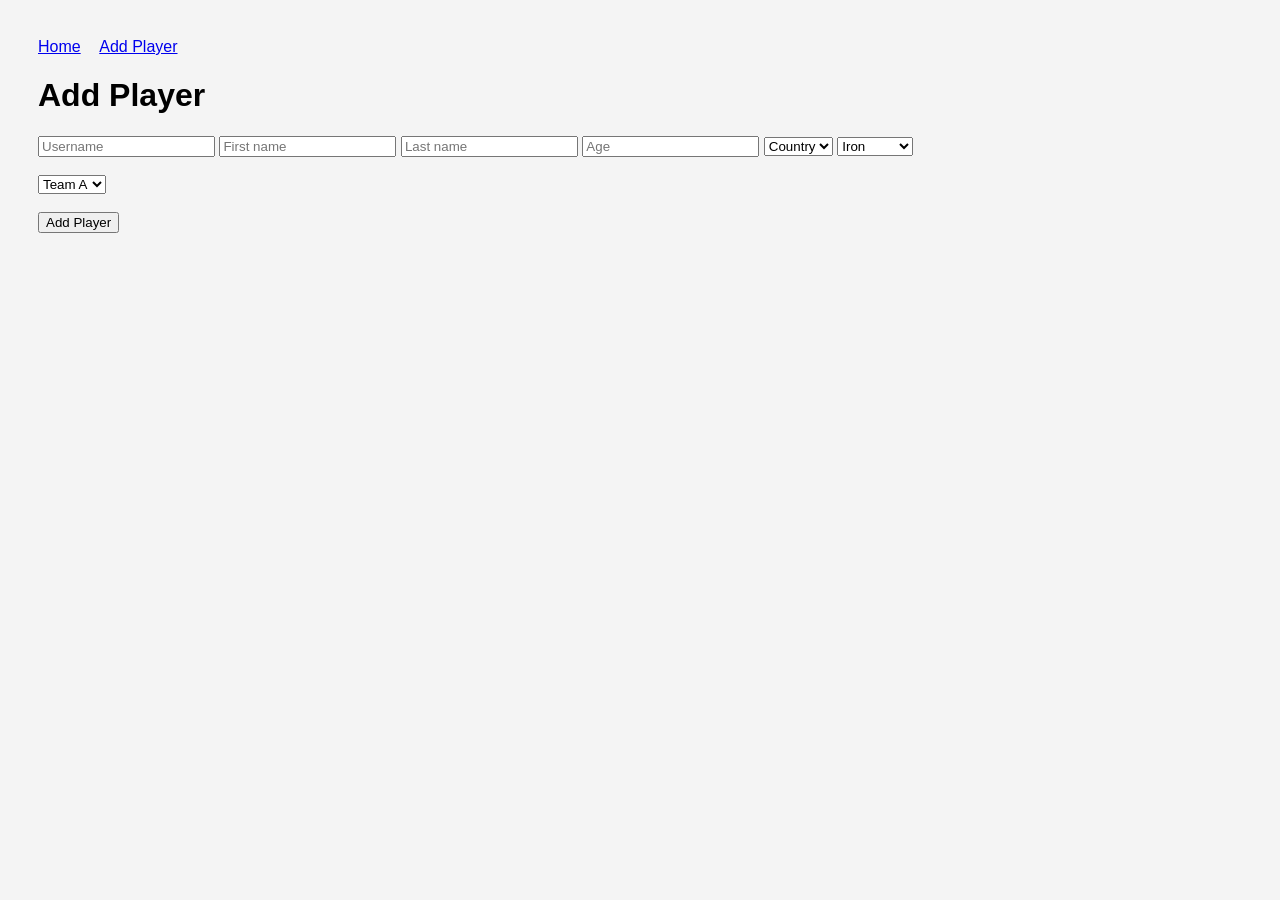
==== addplayer.html @ 77e3d869 "Fixed features" ====
<!DOCTYPE html>
<html lang="en">
<head>
    <meta charset="UTF-8">
    <title>Add Player</title>
    <link rel="stylesheet" href="style.css">
    <script src="app.js"></script>
</head>
<body>
    <nav>
        <a href="index.html">Home</a>
        <a href="addplayer.html">Add Player</a>
    </nav>
    <h1>Add Player</h1>
    <form id="playerForm">
        <input id="username" placeholder="Username" required>
        <input id="firstname" placeholder="First name" required>
        <input id="lastname" placeholder="Last name" required>
        <input id="age" type="number" placeholder="Age" required>
        <select id="country">
            <option value="">Country</option>
        </select>
        <select id="ranking">
            <option>Iron</option>
            <option>Bronze</option>
            <option>Silver</option>
            <option>Gold</option>
            <option>Diamond</option>
        </select>
        <br><br>
        <select id="teamSelect"></select>
        <br><br>
        <button>Add Player</button>
    </form>
    <p id="error"></p>
    
    <script>
        renderAddPlayer()
    </script>

</body>

</html>
---- style.css ----
body {
    font-family: Arial;
    background: #f4f4f4;
    padding: 30px;
}

nav a {
    margin-right: 15px;
}

.teams {
    display: flex;
    gap: 40px;
    margin-top: 20px;
}

.team {
    background: white;
    padding: 20px;
    border-radius: 10px;
    width: 250px;
}

.player {
    display: flex;
    justify-content: space-between;
    margin: 6px 0;
}

.player span {
    cursor: pointer;
    color: blue;
}

.profile {
    background: white;
    padding: 30px;
    border-radius: 10px;
    width: 300px;
}
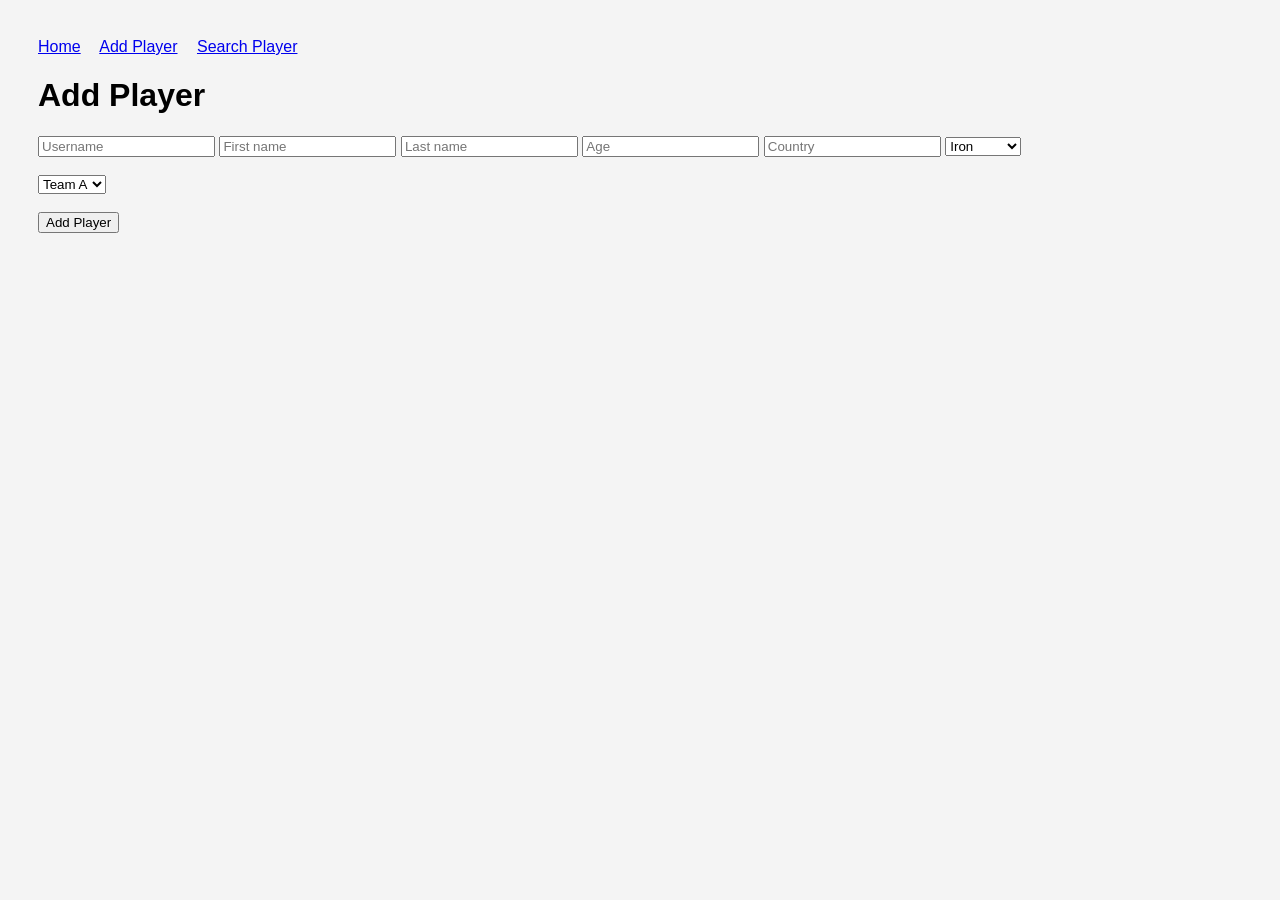
==== commit aff49a4c: "Merge pull request #7 from adTori/user-story/search-player added new function: search player" ====
--- a/addplayer.html
+++ b/addplayer.html
@@ -10,6 +10,7 @@
     <nav>
         <a href="index.html">Home</a>
         <a href="addplayer.html">Add Player</a>
+        <a href="searchplayer.html">Search Player</a>
     </nav>
     <h1>Add Player</h1>
     <form id="playerForm">
@@ -17,9 +18,7 @@
         <input id="firstname" placeholder="First name" required>
         <input id="lastname" placeholder="Last name" required>
         <input id="age" type="number" placeholder="Age" required>
-        <select id="country">
-            <option value="">Country</option>
-        </select>
+        <input id="country" placeholder="Country" required>
         <select id="ranking">
             <option>Iron</option>
             <option>Bronze</option>
--- a/style.css
+++ b/style.css
@@ -18,7 +18,7 @@
     background: white;
     padding: 20px;
     border-radius: 10px;
-    width: 250px;
+    width: 350px;
 }
 
 .player {
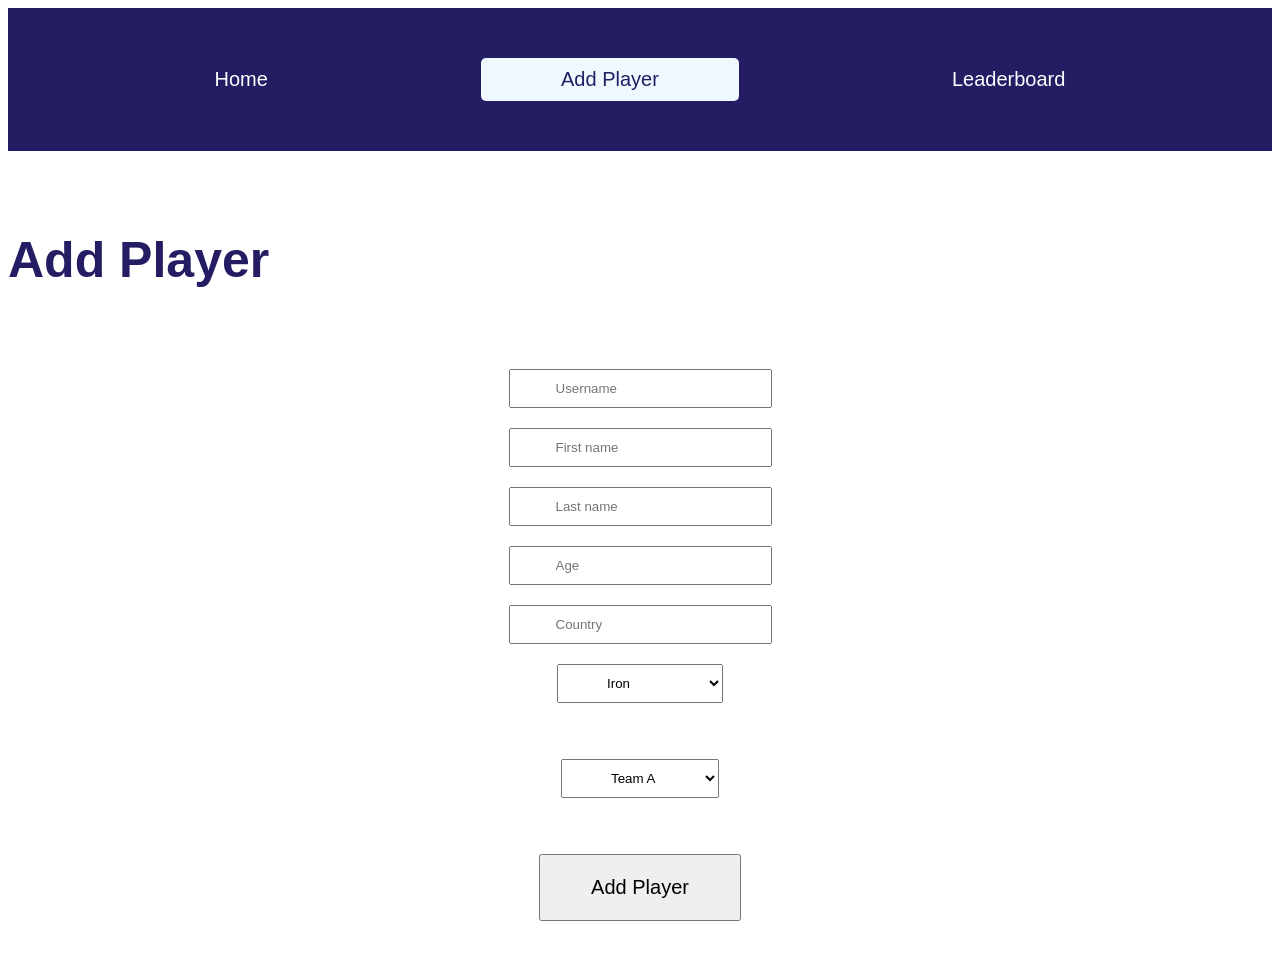
==== commit 222ef710: "Added leaderboard design, logic, still working on it" ====
--- a/addplayer.html
+++ b/addplayer.html
@@ -9,17 +9,17 @@
 <body>
     <nav>
         <a href="index.html">Home</a>
-        <a href="addplayer.html">Add Player</a>
-        <a href="searchplayer.html">Search Player</a>
+        <a class="add" href="addplayer.html">Add Player</a>
+        <a  href="leaderboard.html">Leaderboard</a>
     </nav>
     <h1>Add Player</h1>
     <form id="playerForm">
-        <input id="username" placeholder="Username" required>
-        <input id="firstname" placeholder="First name" required>
-        <input id="lastname" placeholder="Last name" required>
-        <input id="age" type="number" placeholder="Age" required>
-        <input id="country" placeholder="Country" required>
-        <select id="ranking">
+        <input class="input" id="username" placeholder="Username" required>
+        <input class="input" id="firstname" placeholder="First name" required>
+        <input class="input" id="lastname" placeholder="Last name" required>
+        <input class="input" id="age" type="number" placeholder="Age" required>
+        <input class="input" id="country" placeholder="Country" required>
+        <select class="input" id="ranking">
             <option>Iron</option>
             <option>Bronze</option>
             <option>Silver</option>
@@ -27,7 +27,7 @@
             <option>Diamond</option>
         </select>
         <br><br>
-        <select id="teamSelect"></select>
+        <select class="input" id="teamSelect"></select>
         <br><br>
         <button>Add Player</button>
     </form>
--- a/style.css
+++ b/style.css
@@ -1,40 +1,275 @@
 body {
-    font-family: Arial;
-    background: #f4f4f4;
-    padding: 30px;
+    background: rgb(255, 255, 255);
+    font-family: 'Gill Sans', 'Gill Sans MT', Calibri, 'Trebuchet MS', sans-serif;
+}
+nav{
+    display: flex;
+    align-items: center;
+    justify-content: space-around;
+    background-color: rgb(36, 29, 100);
+    padding: 50px 100px;
 }
 
 nav a {
-    margin-right: 15px;
-}
-
-.teams {
-    display: flex;
-    gap: 40px;
-    margin-top: 20px;
+    font-size: 20px;
+    text-decoration: none;
+    color: white;
+}
+.add{
+    background-color: aliceblue;
+    color: rgb(36, 29, 100);
+    padding: 10px 30px;
+    border-radius: 5px;
+}
+
+h1{
+    justify-self: center;
+    font-size: 50px;
+    color: rgb(36, 29, 100);
+    margin: 80px 0;
+}
+
+
+.rename {
+    display: flex;
+    flex-wrap: wrap;
+    justify-content: center;
+    gap: 3rem;
+    margin-bottom: 50px;
+}
+
+.teams,
+.rename {
+    display: flex;
+    flex-wrap: wrap;
+    justify-content: center;
+    gap: 3rem;
+}
+
+.team,
+.rename-wrapper {
+    flex: 1 1 40%;
+    min-width: 250px;
+    max-width: 400px;
+    box-sizing: border-box;
+    border-radius: 10px;
+    height: auto;
 }
 
 .team {
-    background: white;
     padding: 20px;
-    border-radius: 10px;
-    width: 350px;
+}
+
+.rename-wrapper {
+    display: flex;
+    align-items: center;
+    justify-content: space-between;
+    gap: 3rem;
+}
+
+.rename-wrapper .input {
+    flex: 2;
+    padding: 10px 20px;
+    border-radius: 5px;
+    border: 1px solid rgb(36, 29, 100);
+    text-align: center;
+}
+
+.rename-wrapper button {
+    flex: 1;
+    padding: 10px 20px;
+    border-radius: 5px;
+    border: 1px solid rgb(58, 51, 120);
+    background-color: rgb(36, 29, 100);
+    color: aliceblue;
+    cursor: pointer;
+}
+
+@media screen and (max-width: 800px) {
+    .rename {
+        gap: 2rem;
+    }
+    .team,
+    .rename-wrapper {
+        flex: 1 1 90%;
+    }
+
+    .rename-wrapper {
+        flex-direction: column;
+        gap: 0.5rem;
+    }
+
+    .rename-wrapper .input,
+    .rename-wrapper button {
+        flex: 1 1 100%;
+        width: 400px;
+    }
+
+    .rename-wrapper .input {
+        padding: 0rem;
+        line-height: 2rem;
+    }
+}
+
+
+.team {
+    background: rgb(36, 29, 100);
+    color: white;
+
+    h2{
+        justify-self: center;
+        margin-bottom: 30px;
+    }
+    ul li span{
+        color: white;
+        justify-self: center;
+    }
+}
+
+ul#teamAList, ul#teamBList{
+    padding: 0;
 }
 
 .player {
     display: flex;
+    align-items: center;
     justify-content: space-between;
-    margin: 6px 0;
+    margin-bottom: 1rem;
 }
 
 .player span {
+    flex: 1;
+    text-align: left; 
     cursor: pointer;
-    color: blue;
-}
+}
+
+.player button {
+    background-color: aliceblue;
+    color: rgb(36, 29, 100);
+    padding: 5px 10px;
+    border-radius: 5px;
+    border: 1px solid rgb(58, 51, 120);
+    cursor: pointer;
+    margin-left: 1rem;
+}
+
 
 .profile {
-    background: white;
+    align-self: center;
+    justify-self: center;
+    margin-top: 70px;
+    background: rgb(36, 29, 100);
+    color: aliceblue;
     padding: 30px;
     border-radius: 10px;
-    width: 300px;
+    width: 250px;
+    height: 270px;
+    
+    h2{
+        justify-self: center;
+    }
+
+    button{
+        background-color: aliceblue;
+        justify-self: center;
+        align-self: center;
+        color: rgb(36, 29, 100);
+        padding: 10px 30px;
+        border-radius: 5px;
+    }   
+}
+
+form#playerForm{
+    display: flex;
+    flex-direction: column;
+    align-items: center;
+    justify-content: center;
+    .input{
+        margin-bottom: 20px;
+        padding: 10px 45px;
+    }
+    button{
+        padding: 20px 50px;
+        font-size: 20px;
+    }
+}
+#error{
+    font-size: 30px;
+    justify-self: center;
+    margin: 40px 0;
+    color: rgb(36, 29, 100);
+}
+
+@media screen and (min-width:1250px) and (max-width:2200px){
+    .team {
+        padding: 60px;
+        border-radius: 10px;
+        width: 500px;
+        height: 400px;
+        h2{
+            font-size: 35px;
+            margin-bottom: 50px;
+        }
+        ul li span{
+            color: white;
+            justify-self: center;
+            font-size: 20px;
+        }
+        ul li{
+            margin: 20px 0;
+        }
+    }
+    .add{
+        padding: 10px 80px;
+    }
+    .rename{
+        gap: 20px;
+    }
+    .input{
+        padding: 10px 80px;
+    }
+    button{
+        padding: 10px 35px;
+    }
+    .rename button:first-of-type{
+        margin-right: 360px;
+    }
+    .profile {
+        margin-top: 100px;
+        font-size: 20px;
+        padding: 60px;
+        width: 500px;
+        height: 400px;
+        h2{
+            font-size: 40px;
+        }
+        button{
+            margin-top: 50px;
+            font-size: 20px;
+            padding: 10px 50px;
+        }
+    }
+}
+
+.sorting {
+    display: flex;
+    justify-content: center;
+    margin-bottom: 30px;
+    gap: 10px;
+}
+
+.container ul li{
+    display: flex;
+    justify-content: space-between;
+}
+.container ul{
+    padding: 30px 50px;
+}
+.container{
+    color: white;
+    background-color: rgb(36, 29, 100);
+    border-radius: 20px;
+    width: 500px;
+    align-self: center;
+    justify-self: center;
 }
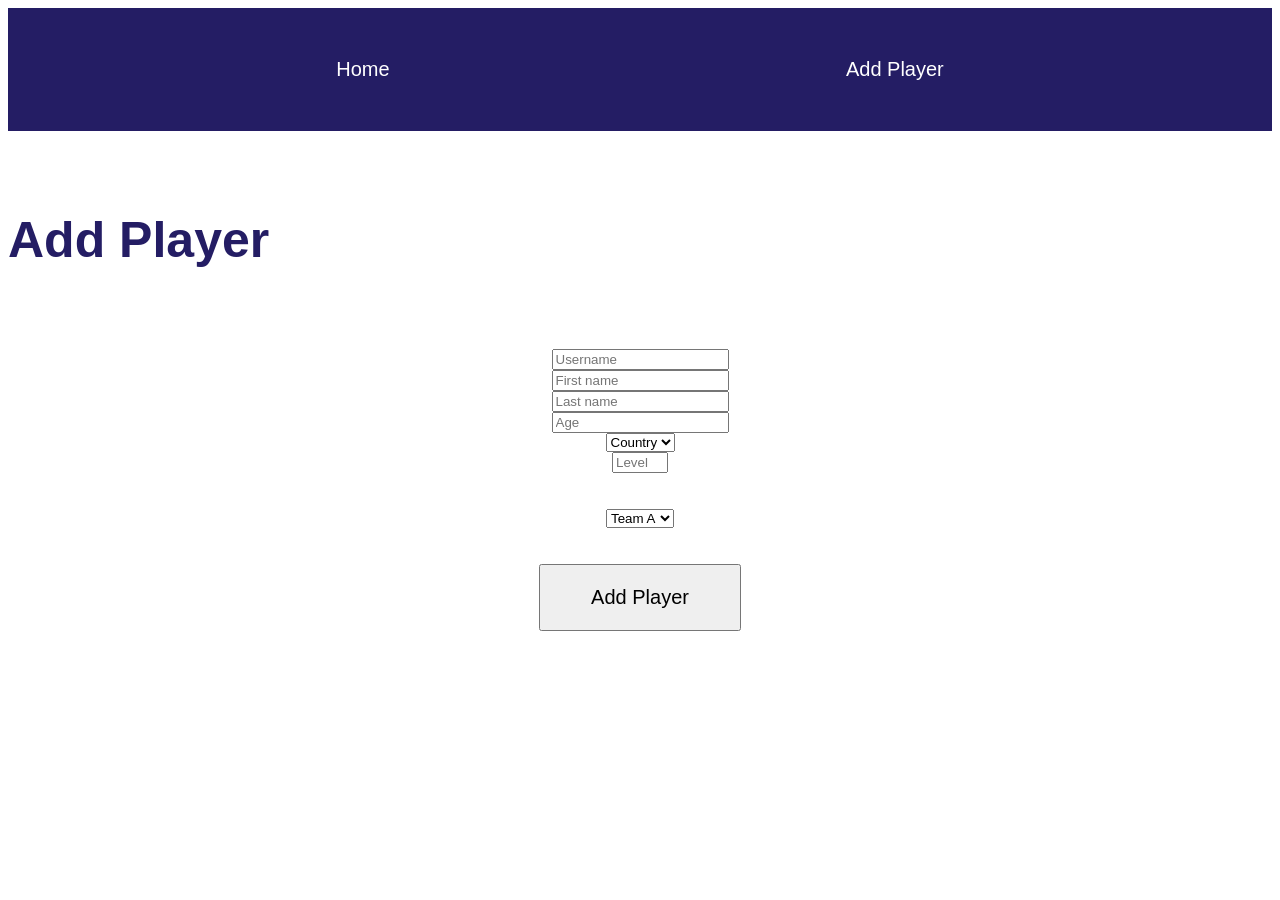
==== commit 5d75828d: "Update ranking input to use "Level" terminology and reflect changes in player info display" ====
--- a/addplayer.html
+++ b/addplayer.html
@@ -9,25 +9,24 @@
 <body>
     <nav>
         <a href="index.html">Home</a>
-        <a class="add" href="addplayer.html">Add Player</a>
-        <a  href="leaderboard.html">Leaderboard</a>
+        <a href="addplayer.html">Add Player</a>
     </nav>
     <h1>Add Player</h1>
     <form id="playerForm">
-        <input class="input" id="username" placeholder="Username" required>
-        <input class="input" id="firstname" placeholder="First name" required>
-        <input class="input" id="lastname" placeholder="Last name" required>
-        <input class="input" id="age" type="number" placeholder="Age" required>
-        <input class="input" id="country" placeholder="Country" required>
-        <select class="input" id="ranking">
-            <option>Iron</option>
-            <option>Bronze</option>
-            <option>Silver</option>
-            <option>Gold</option>
-            <option>Diamond</option>
+        <input id="username" placeholder="Username" required>
+        <input id="firstname" placeholder="First name" required>
+        <input id="lastname" placeholder="Last name" required>
+        <input id="age" type="number" placeholder="Age" required>
+        
+        <select name="" id="country" required>
+            <option value="">Country</option>
         </select>
+
+
+        <input type="number" min="1" max="100" placeholder="Level" id="ranking">
+
         <br><br>
-        <select class="input" id="teamSelect"></select>
+        <select id="teamSelect"></select>
         <br><br>
         <button>Add Player</button>
     </form>
--- a/style.css
+++ b/style.css
@@ -272,4 +272,9 @@
     width: 500px;
     align-self: center;
     justify-self: center;
+}
+.statistik, .statistik2{
+    display: flex;
+    justify-content: space-around;
+    align-items: flex-end;
 }
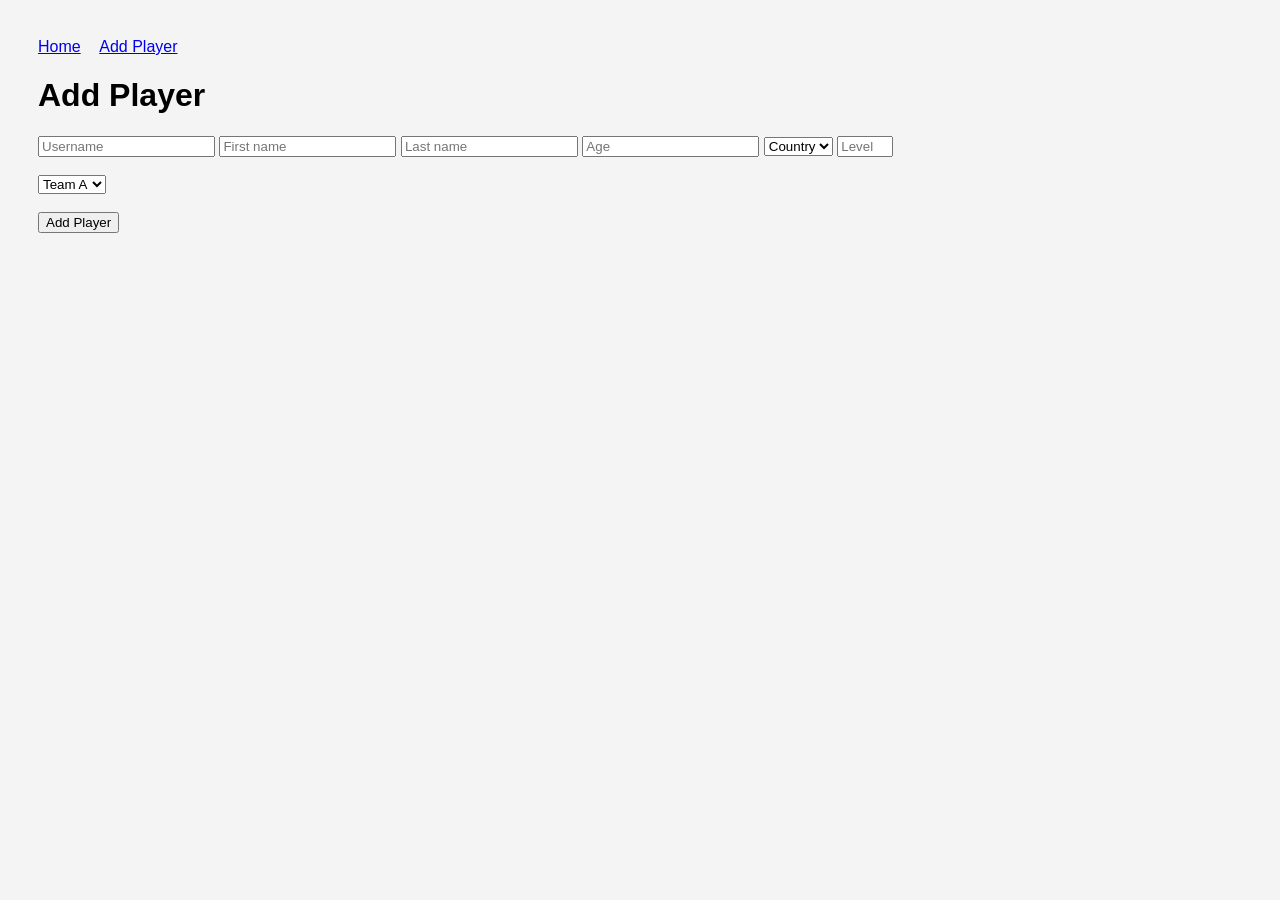
==== commit 40be3cb3: "added flags to api" ====
--- a/addplayer.html
+++ b/addplayer.html
@@ -21,8 +21,7 @@
         <select name="" id="country" required>
             <option value="">Country</option>
         </select>
-
-
+        
         <input type="number" min="1" max="100" placeholder="Level" id="ranking">
 
         <br><br>
--- a/style.css
+++ b/style.css
@@ -1,280 +1,46 @@
 body {
-    background: rgb(255, 255, 255);
-    font-family: 'Gill Sans', 'Gill Sans MT', Calibri, 'Trebuchet MS', sans-serif;
-}
-nav{
-    display: flex;
-    align-items: center;
-    justify-content: space-around;
-    background-color: rgb(36, 29, 100);
-    padding: 50px 100px;
+    font-family: Arial;
+    background: #f4f4f4;
+    padding: 30px;
 }
 
 nav a {
-    font-size: 20px;
-    text-decoration: none;
-    color: white;
-}
-.add{
-    background-color: aliceblue;
-    color: rgb(36, 29, 100);
-    padding: 10px 30px;
-    border-radius: 5px;
+    margin-right: 15px;
 }
 
-h1{
-    justify-self: center;
-    font-size: 50px;
-    color: rgb(36, 29, 100);
-    margin: 80px 0;
-}
-
-
-.rename {
+.teams {
     display: flex;
-    flex-wrap: wrap;
-    justify-content: center;
-    gap: 3rem;
-    margin-bottom: 50px;
-}
-
-.teams,
-.rename {
-    display: flex;
-    flex-wrap: wrap;
-    justify-content: center;
-    gap: 3rem;
-}
-
-.team,
-.rename-wrapper {
-    flex: 1 1 40%;
-    min-width: 250px;
-    max-width: 400px;
-    box-sizing: border-box;
-    border-radius: 10px;
-    height: auto;
+    gap: 40px;
+    margin-top: 20px;
 }
 
 .team {
+    background: white;
     padding: 20px;
-}
-
-.rename-wrapper {
-    display: flex;
-    align-items: center;
-    justify-content: space-between;
-    gap: 3rem;
-}
-
-.rename-wrapper .input {
-    flex: 2;
-    padding: 10px 20px;
-    border-radius: 5px;
-    border: 1px solid rgb(36, 29, 100);
-    text-align: center;
-}
-
-.rename-wrapper button {
-    flex: 1;
-    padding: 10px 20px;
-    border-radius: 5px;
-    border: 1px solid rgb(58, 51, 120);
-    background-color: rgb(36, 29, 100);
-    color: aliceblue;
-    cursor: pointer;
-}
-
-@media screen and (max-width: 800px) {
-    .rename {
-        gap: 2rem;
-    }
-    .team,
-    .rename-wrapper {
-        flex: 1 1 90%;
-    }
-
-    .rename-wrapper {
-        flex-direction: column;
-        gap: 0.5rem;
-    }
-
-    .rename-wrapper .input,
-    .rename-wrapper button {
-        flex: 1 1 100%;
-        width: 400px;
-    }
-
-    .rename-wrapper .input {
-        padding: 0rem;
-        line-height: 2rem;
-    }
-}
-
-
-.team {
-    background: rgb(36, 29, 100);
-    color: white;
-
-    h2{
-        justify-self: center;
-        margin-bottom: 30px;
-    }
-    ul li span{
-        color: white;
-        justify-self: center;
-    }
-}
-
-ul#teamAList, ul#teamBList{
-    padding: 0;
+    border-radius: 10px;
+    width: 350px;
 }
 
 .player {
     display: flex;
-    align-items: center;
     justify-content: space-between;
-    margin-bottom: 1rem;
+    margin: 6px 0;
 }
 
 .player span {
-    flex: 1;
-    text-align: left; 
     cursor: pointer;
+    color: blue;
 }
 
-.player button {
-    background-color: aliceblue;
-    color: rgb(36, 29, 100);
-    padding: 5px 10px;
-    border-radius: 5px;
-    border: 1px solid rgb(58, 51, 120);
-    cursor: pointer;
-    margin-left: 1rem;
+.profile {
+    background: white;
+    padding: 30px;
+    border-radius: 10px;
+    width: 300px;
 }
 
-
-.profile {
-    align-self: center;
-    justify-self: center;
-    margin-top: 70px;
-    background: rgb(36, 29, 100);
-    color: aliceblue;
-    padding: 30px;
-    border-radius: 10px;
-    width: 250px;
-    height: 270px;
-    
-    h2{
-        justify-self: center;
-    }
-
-    button{
-        background-color: aliceblue;
-        justify-self: center;
-        align-self: center;
-        color: rgb(36, 29, 100);
-        padding: 10px 30px;
-        border-radius: 5px;
-    }   
-}
-
-form#playerForm{
-    display: flex;
-    flex-direction: column;
-    align-items: center;
-    justify-content: center;
-    .input{
-        margin-bottom: 20px;
-        padding: 10px 45px;
-    }
-    button{
-        padding: 20px 50px;
-        font-size: 20px;
-    }
-}
-#error{
-    font-size: 30px;
-    justify-self: center;
-    margin: 40px 0;
-    color: rgb(36, 29, 100);
-}
-
-@media screen and (min-width:1250px) and (max-width:2200px){
-    .team {
-        padding: 60px;
-        border-radius: 10px;
-        width: 500px;
-        height: 400px;
-        h2{
-            font-size: 35px;
-            margin-bottom: 50px;
-        }
-        ul li span{
-            color: white;
-            justify-self: center;
-            font-size: 20px;
-        }
-        ul li{
-            margin: 20px 0;
-        }
-    }
-    .add{
-        padding: 10px 80px;
-    }
-    .rename{
-        gap: 20px;
-    }
-    .input{
-        padding: 10px 80px;
-    }
-    button{
-        padding: 10px 35px;
-    }
-    .rename button:first-of-type{
-        margin-right: 360px;
-    }
-    .profile {
-        margin-top: 100px;
-        font-size: 20px;
-        padding: 60px;
-        width: 500px;
-        height: 400px;
-        h2{
-            font-size: 40px;
-        }
-        button{
-            margin-top: 50px;
-            font-size: 20px;
-            padding: 10px 50px;
-        }
-    }
-}
-
-.sorting {
-    display: flex;
-    justify-content: center;
-    margin-bottom: 30px;
-    gap: 10px;
-}
-
-.container ul li{
-    display: flex;
-    justify-content: space-between;
-}
-.container ul{
-    padding: 30px 50px;
-}
-.container{
-    color: white;
-    background-color: rgb(36, 29, 100);
-    border-radius: 20px;
-    width: 500px;
-    align-self: center;
-    justify-self: center;
-}
-.statistik, .statistik2{
-    display: flex;
-    justify-content: space-around;
-    align-items: flex-end;
+.team-warning {
+  color: #6e6e6e;       
+  font-style: italic;
+  font-size: 0.9em; 
 }
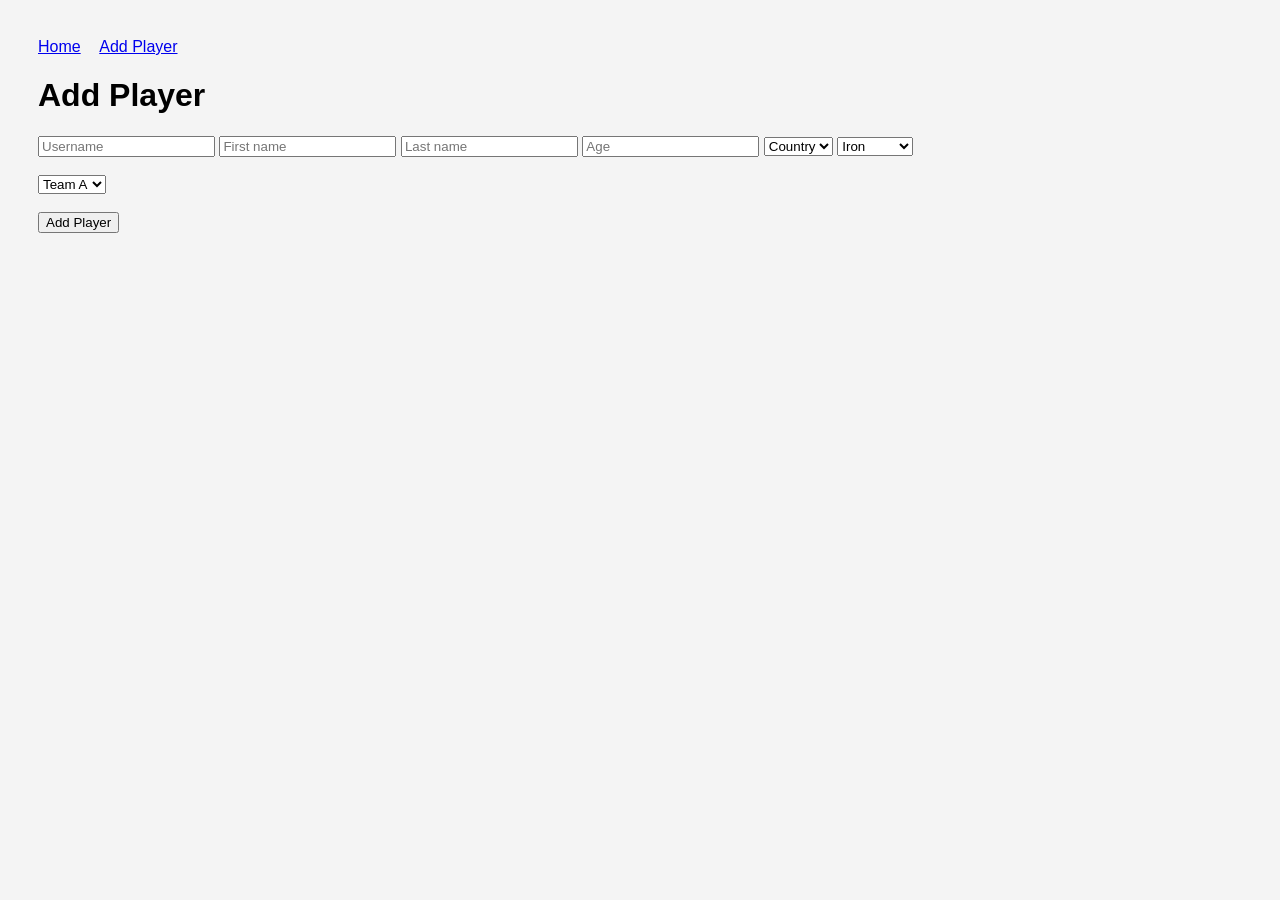
==== commit 1d64b673: "." ====
--- a/addplayer.html
+++ b/addplayer.html
@@ -17,13 +17,16 @@
         <input id="firstname" placeholder="First name" required>
         <input id="lastname" placeholder="Last name" required>
         <input id="age" type="number" placeholder="Age" required>
-        
-        <select name="" id="country" required>
+        <select id="country">
             <option value="">Country</option>
         </select>
-        
-        <input type="number" min="1" max="100" placeholder="Level" id="ranking">
-
+        <select id="ranking">
+            <option>Iron</option>
+            <option>Bronze</option>
+            <option>Silver</option>
+            <option>Gold</option>
+            <option>Diamond</option>
+        </select>
         <br><br>
         <select id="teamSelect"></select>
         <br><br>
